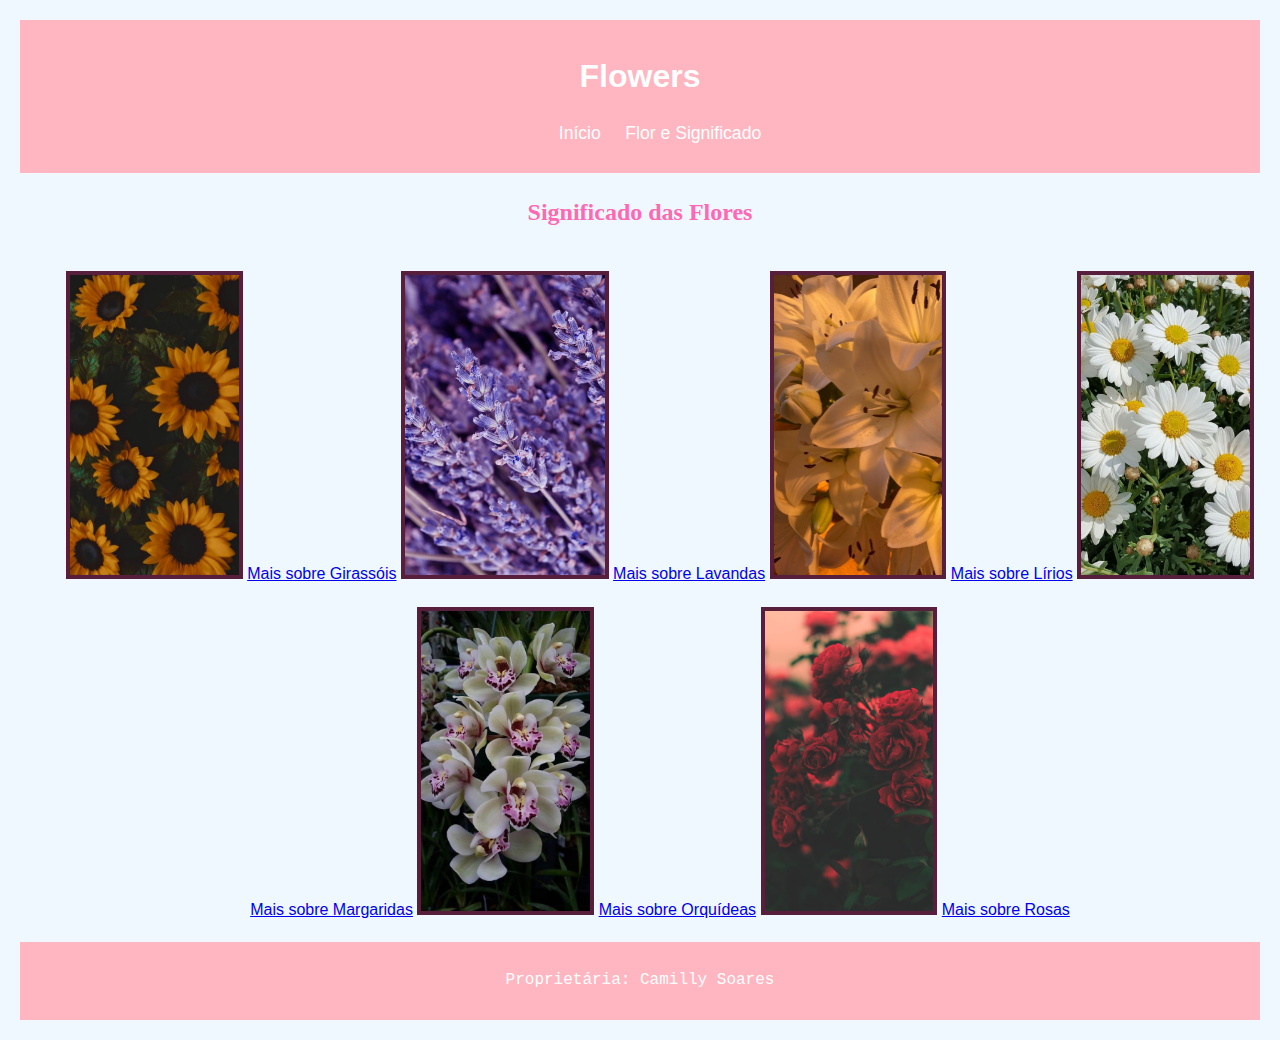
==== florsignificado.html @ 344305ba "Primeiro teste realizado" ====
<!DOCTYPE html>
<html lang="pt-BR">
<head>
    <meta charset="UTF-8">
    <meta name="viewport" content="width=device-width, initial-scale=1.0">
    <title>Flowers</title>
    <link rel="stylesheet" href="css/estilo.css">
</head>
<body>
    <header>
        <h1>Flowers</h1>
        <nav>
            <ul>
                <li><a href="index.html">Início</a></li>
                <li><a href="florsignificado.html">Flor e Significado</a></li>
            </ul>
        </nav>
    </header>

    <main>
        <h2>Significado das Flores</h2>

        <ul>
            <img src="imgs/girassois.jpeg" alt="Imagem de uma Flor" class="imagem-pequena"> <a href="https://brasilescola.uol.com.br/biologia/girassol.htm#:~:text=Na%20sabedoria%20popular%2C%20os%20tons,tamb%C3%A9m%20%C3%A9%20s%C3%ADmbolo%20de%20coragem.>Mais sobre Girassóis">Mais sobre Girassóis</a>
            <img src="imgs/lavandas.jpeg" alt="Imagem de uma Flor" class="imagem-pequena"> <a href="https://superuniversodasplantas.com.br/significados-da-flor-de-lavanda/">Mais sobre Lavandas</a>
            <img src="imgs/lirios.jpeg" alt="Imagem de uma Flor" class="imagem-pequena"> <a href="https://www.interflora.pt/blog/lirio/">Mais sobre Lírios</a>
            <img src="imgs/margaridas.jpeg" alt="Imagem de uma Flor" class="imagem-pequena"> <a href="https://www.madeiramadeira.com.br/central-de-dicas/artigos/margarida">Mais sobre Margaridas</a>
            <img src="imgs/orquideas.jpeg" alt="Imagem de uma Flor" class="imagem-pequena"> <a href="https://www.interflora.pt/blog/significado-historia-orquidea/">Mais sobre Orquídeas</a>
            <img src="imgs/rosas.jpeg" alt="Imagem de uma Flor" class="imagem-pequena"> <a href="https://hortodocampogrande.pt/flores/saiba-o-significado-das-cores-das-rosas-na-hora-de-oferecer-flores/">Mais sobre Rosas</a>
        </ul>
    </main>

    <footer>
        <p>Proprietária: Camilly Soares</p>
    </footer>
</body>
</html>
---- css/estilo.css ----
body {
    font-family: 'Arial', sans-serif;
    line-height: 1.6;
    background-color: #f0f8ff;
    color: #333;
    text-align: center;
    margin: 20px;
}

header {
    background-color: #ffb6c1;
    color: #fff;
    padding: 10px 0;
}

header h1 {
    margin-bottom: 10px;
}

nav ul {
    list-style: none;
}

nav ul li {
    display: inline;
    margin: 0 10px;
}

nav ul li a {
    color: #fff;
    text-decoration: none;
    font-size: 1.1em;
}

nav ul li a:hover {
    color: #ff69b4;
}

main {
    margin-top: 20px;
}

h2 {
    color: #ff69b4;
}

footer {
    margin-top: 20px;
    background-color: #ffb6c1;
    color: #fff;
    padding: 10px 0;
}

#flor-info {
    font-size: 1.2em;
    margin: 20px 0;
}

.imagem-pequena {
    max-width: 500px;
    height: 300px;
    margin-top: 20px;
    border: 4px solid #571f3b;
}

.imagem-pequena:hover {
    border-color: #ff1493;
}

body {
    font-family: 'Verdana', sans-serif;
}

h2 {
    font-family: 'Georgia', serif;
}

footer {
    font-family: 'Courier New', Courier, monospace;
}
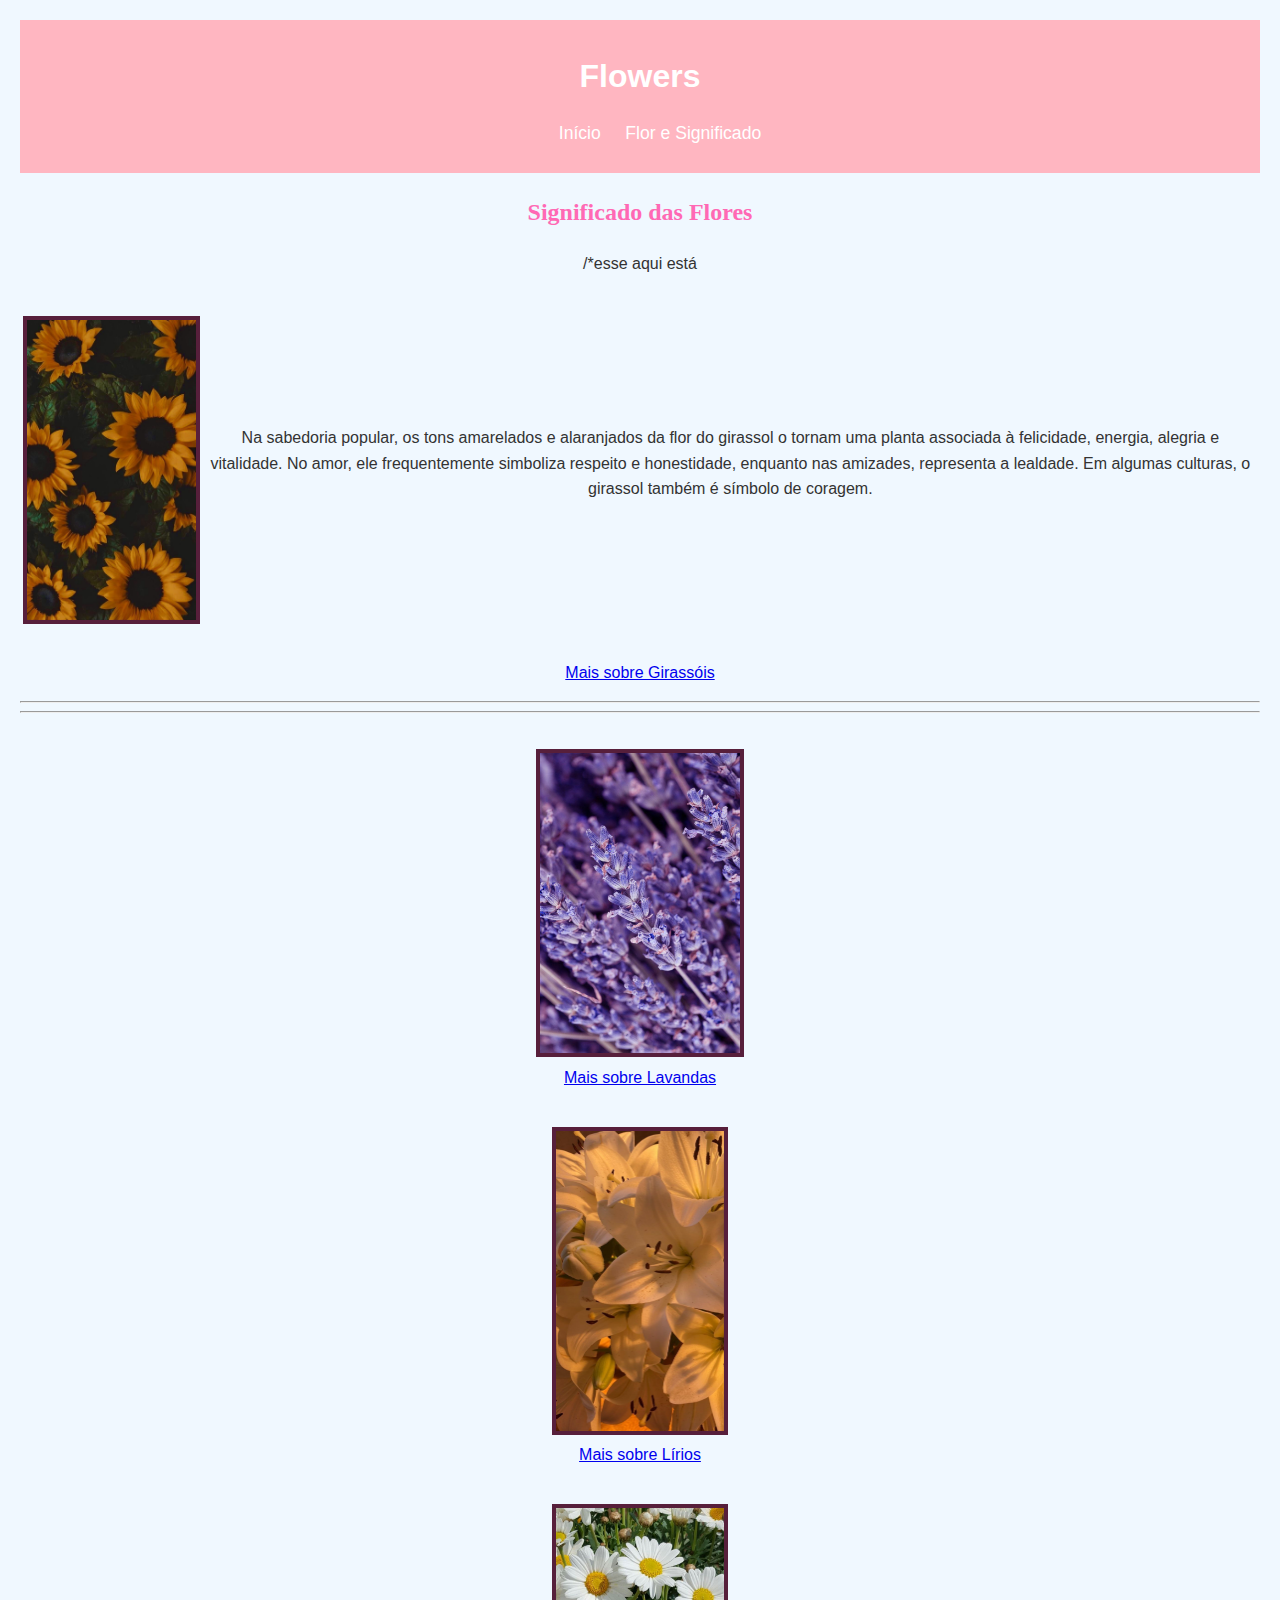
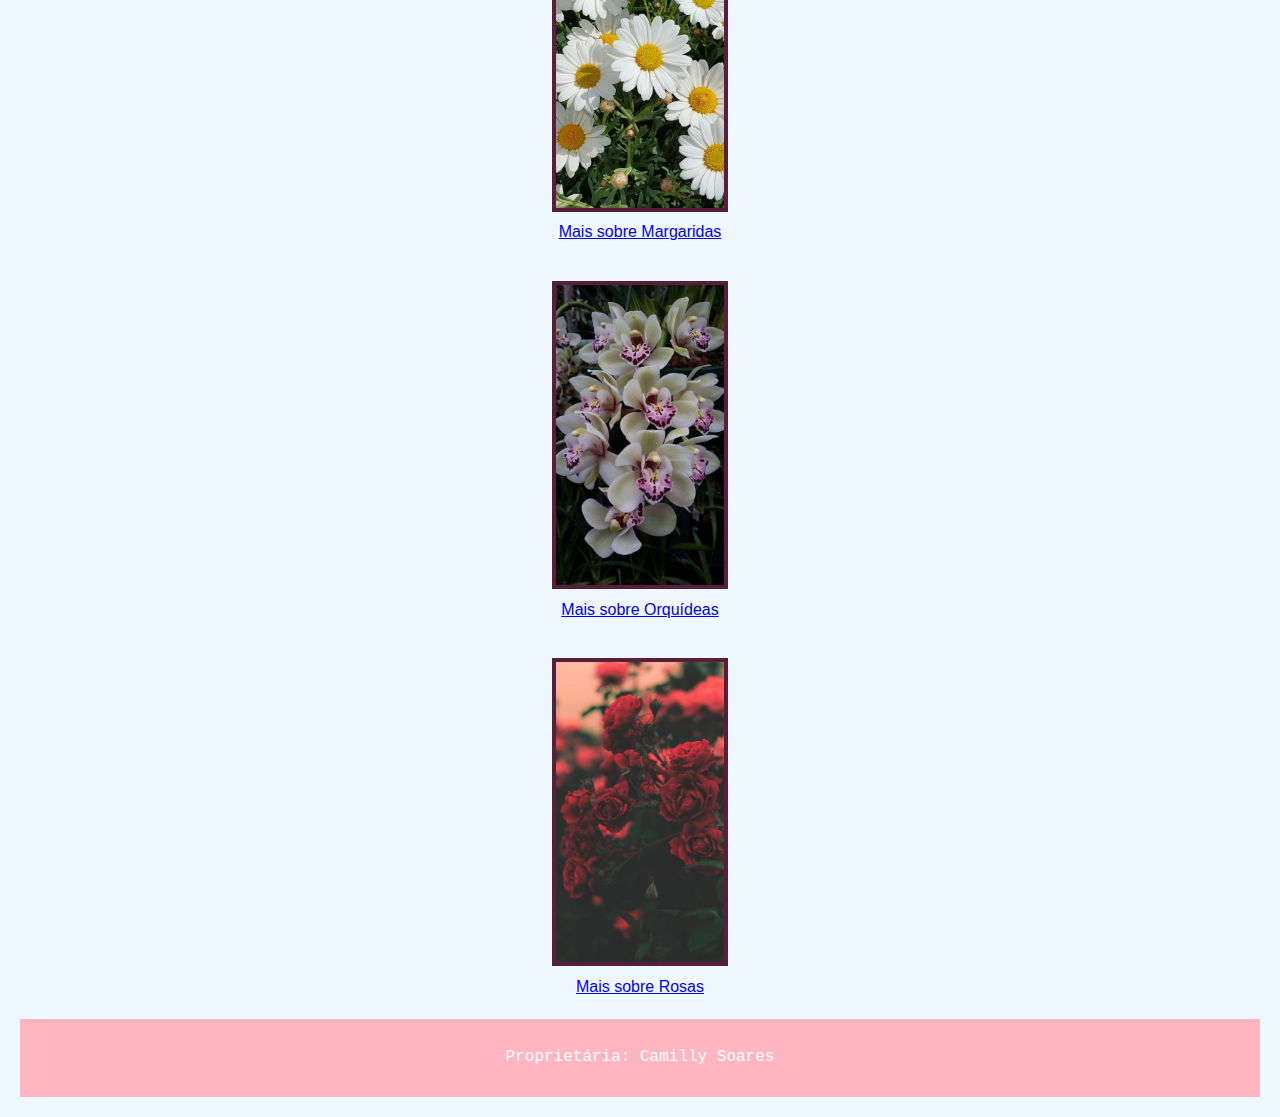
==== commit 4b64b1bc: "Adicionando Formatações" ====
--- a/florsignificado.html
+++ b/florsignificado.html
@@ -19,15 +19,48 @@
 
     <main>
         <h2>Significado das Flores</h2>
+        <p>
+            /*esse aqui está <pronto></pronto>
+            <table>
+                <tr>
+                  <td><img src="imgs/girassois.jpeg" alt="Imagem de uma Flor" class="imagem-pequena"></td>
+                  <td> 
+                    Na sabedoria popular, os tons amarelados e alaranjados da flor do girassol o tornam uma planta associada à felicidade, energia, alegria e vitalidade. No amor, ele frequentemente simboliza respeito e honestidade, enquanto nas amizades, representa a lealdade. Em algumas culturas, o girassol também é símbolo de coragem.
+                  </td> 
+                </tr>   
+            </table>
+            <br>
+            <a href="https://brasilescola.uol.com.br/biologia/girassol.htm#:~:text=Na%20sabedoria%20popular%2C%20os%20tons,tamb%C3%A9m%20%C3%A9%20s%C3%ADmbolo%20de%20coragem.>Mais sobre Girassóis">Mais sobre Girassóis</a> 
+        </p>
+        <hr>
+        <hr>
+        <p>
+            <img src="imgs/lavandas.jpeg" alt="Imagem de uma Flor" class="imagem-pequena"> 
+            <br>
+            <a href="https://superuniversodasplantas.com.br/significados-da-flor-de-lavanda/">Mais sobre Lavandas</a>
+        </p>
+        <p>
+            <img src="imgs/lirios.jpeg" alt="Imagem de uma Flor" class="imagem-pequena"> 
+            <br>
+            <a href="https://www.interflora.pt/blog/lirio/">Mais sobre Lírios</a>
 
-        <ul>
-            <img src="imgs/girassois.jpeg" alt="Imagem de uma Flor" class="imagem-pequena"> <a href="https://brasilescola.uol.com.br/biologia/girassol.htm#:~:text=Na%20sabedoria%20popular%2C%20os%20tons,tamb%C3%A9m%20%C3%A9%20s%C3%ADmbolo%20de%20coragem.>Mais sobre Girassóis">Mais sobre Girassóis</a>
-            <img src="imgs/lavandas.jpeg" alt="Imagem de uma Flor" class="imagem-pequena"> <a href="https://superuniversodasplantas.com.br/significados-da-flor-de-lavanda/">Mais sobre Lavandas</a>
-            <img src="imgs/lirios.jpeg" alt="Imagem de uma Flor" class="imagem-pequena"> <a href="https://www.interflora.pt/blog/lirio/">Mais sobre Lírios</a>
-            <img src="imgs/margaridas.jpeg" alt="Imagem de uma Flor" class="imagem-pequena"> <a href="https://www.madeiramadeira.com.br/central-de-dicas/artigos/margarida">Mais sobre Margaridas</a>
-            <img src="imgs/orquideas.jpeg" alt="Imagem de uma Flor" class="imagem-pequena"> <a href="https://www.interflora.pt/blog/significado-historia-orquidea/">Mais sobre Orquídeas</a>
-            <img src="imgs/rosas.jpeg" alt="Imagem de uma Flor" class="imagem-pequena"> <a href="https://hortodocampogrande.pt/flores/saiba-o-significado-das-cores-das-rosas-na-hora-de-oferecer-flores/">Mais sobre Rosas</a>
-        </ul>
+        </p>
+        <p>
+            <img src="imgs/margaridas.jpeg" alt="Imagem de uma Flor" class="imagem-pequena"> 
+            <br>
+            <a href="https://www.madeiramadeira.com.br/central-de-dicas/artigos/margarida">Mais sobre Margaridas</a>
+        </p>
+        <p>
+            <img src="imgs/orquideas.jpeg" alt="Imagem de uma Flor" class="imagem-pequena"> 
+            <br>
+            <a href="https://www.interflora.pt/blog/significado-historia-orquidea/">Mais sobre Orquídeas</a>
+        </p>
+        <p>
+            <img src="imgs/rosas.jpeg" alt="Imagem de uma Flor" class="imagem-pequena">
+            <br>
+            <a href="https://hortodocampogrande.pt/flores/saiba-o-significado-das-cores-das-rosas-na-hora-de-oferecer-flores/">Mais sobre Rosas</a> 
+        </p>
+        
     </main>
 
     <footer>
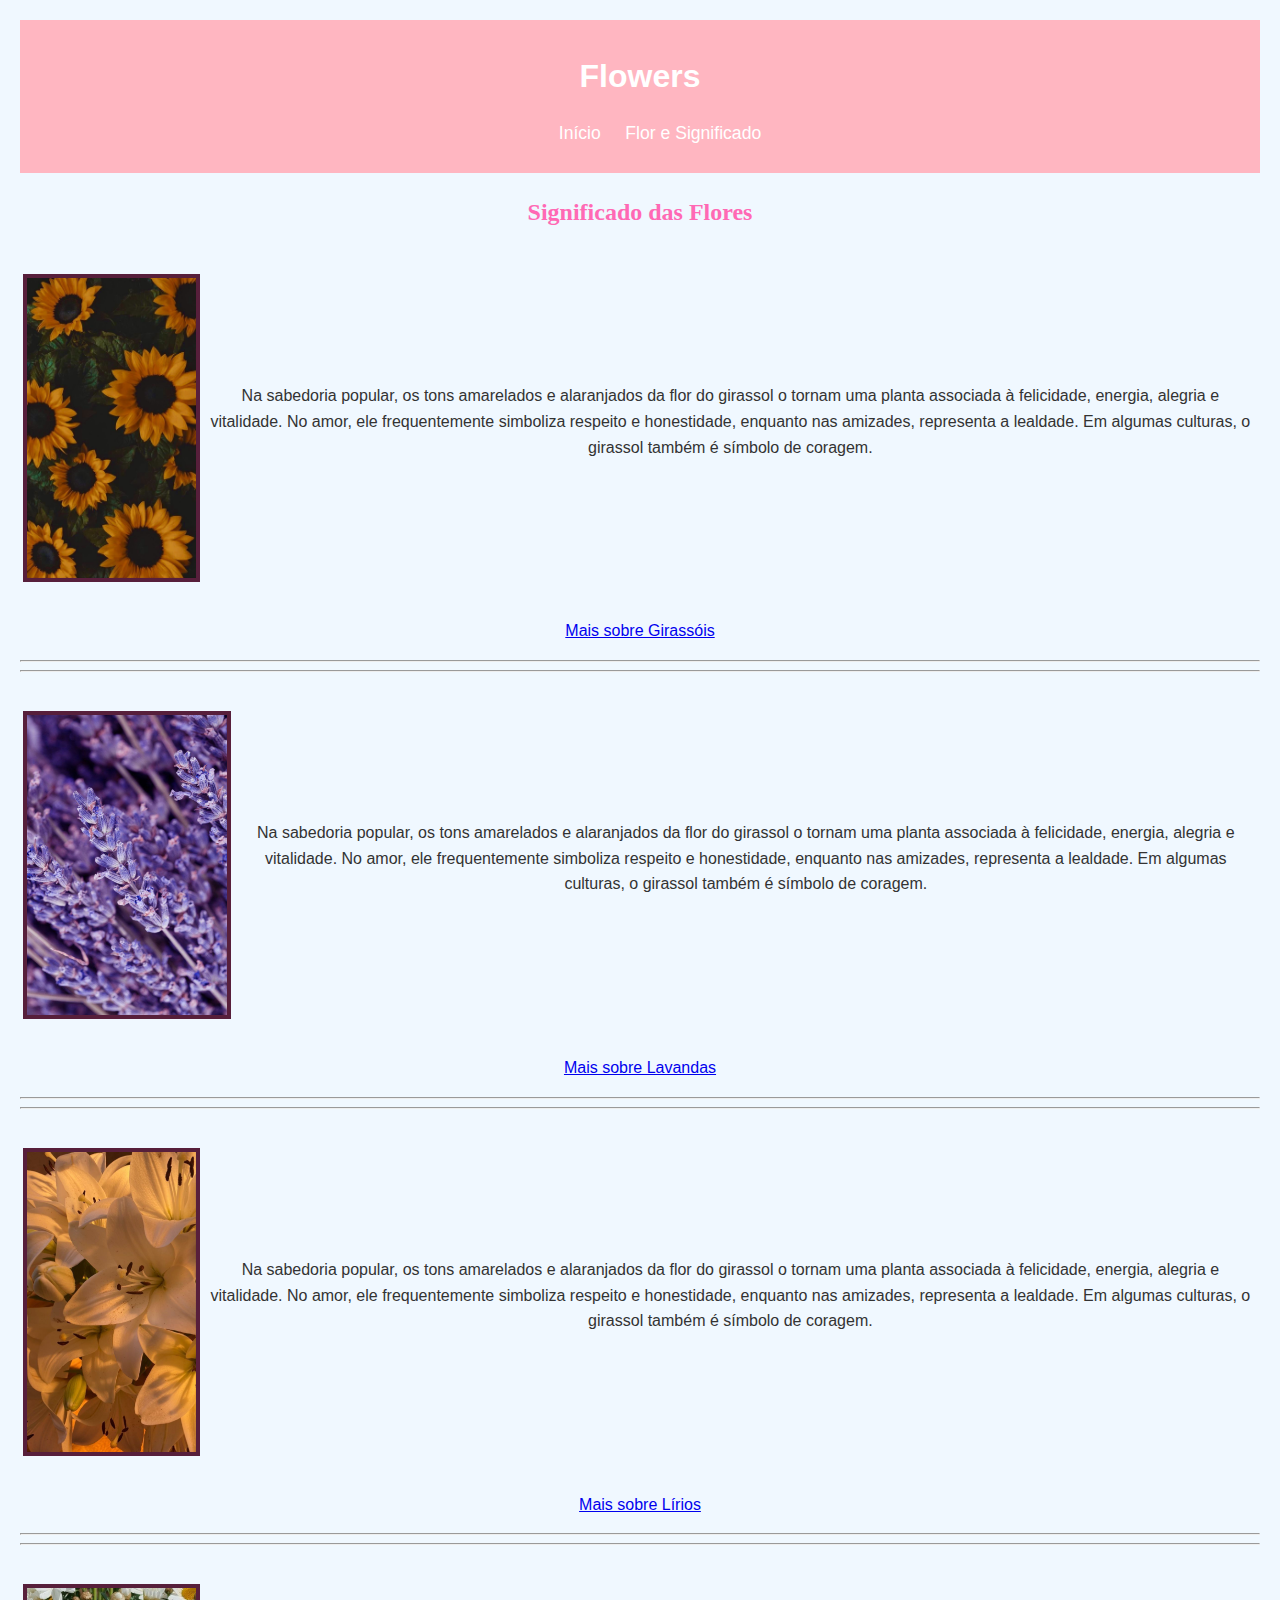
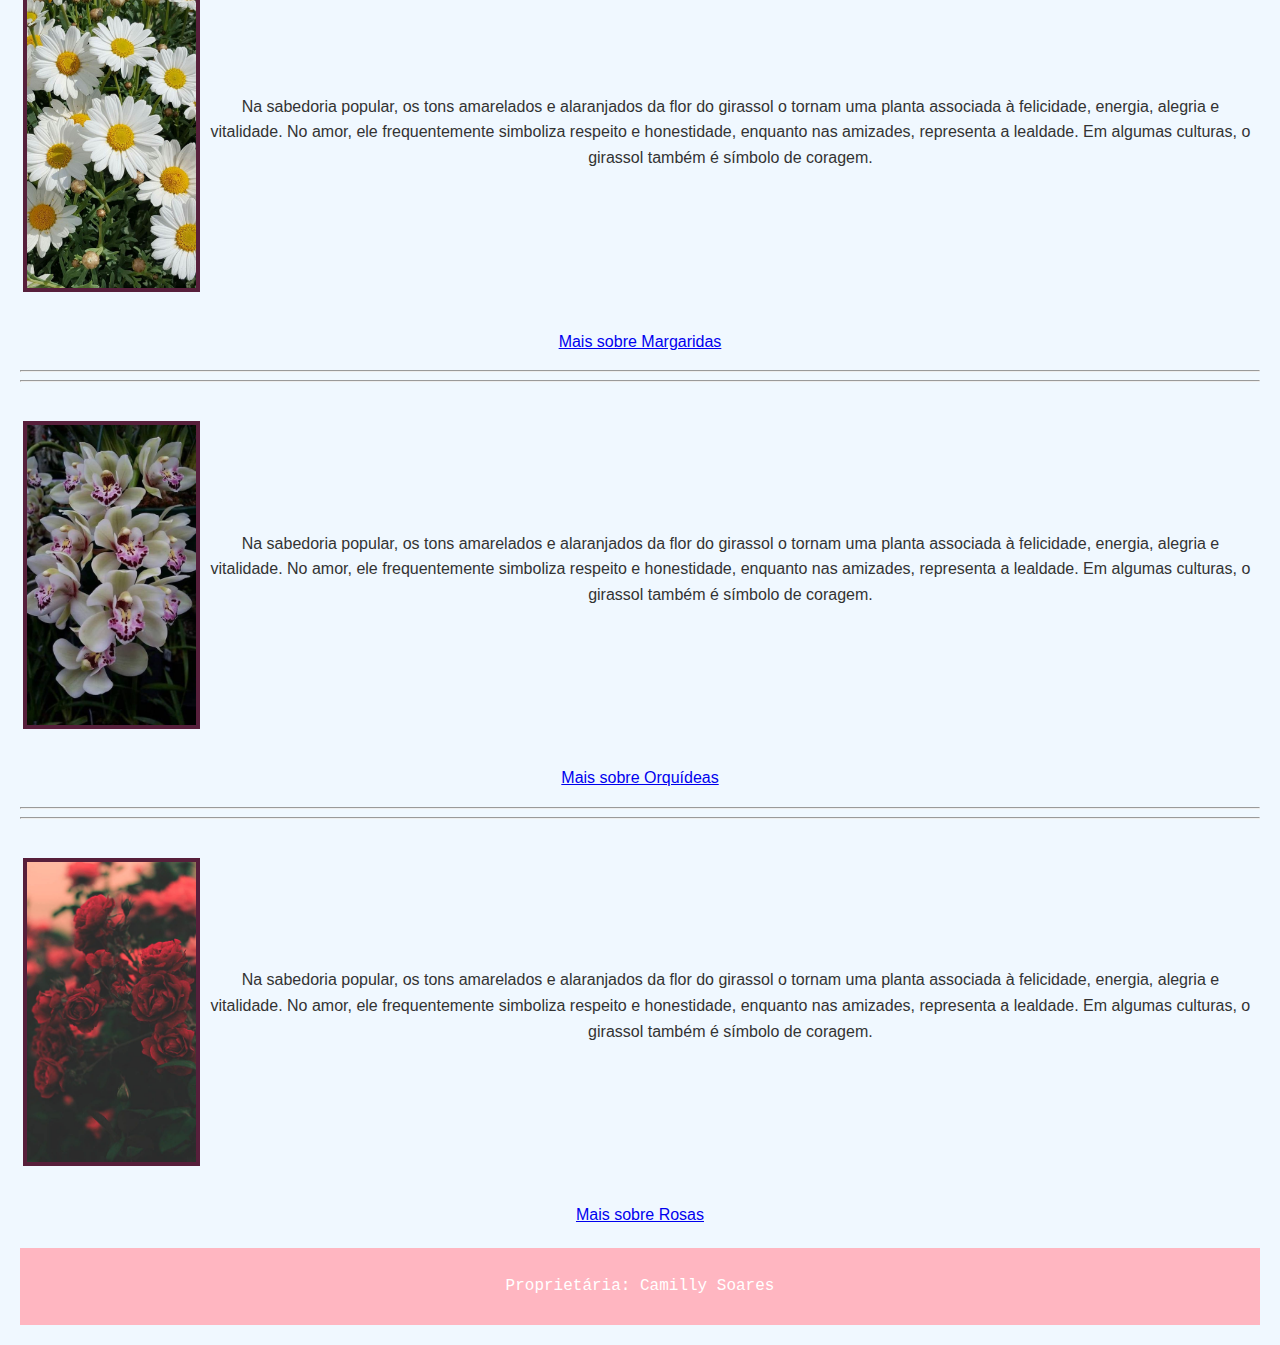
==== commit b16a5ddf: "Adicionando Formatações" ====
--- a/florsignificado.html
+++ b/florsignificado.html
@@ -20,7 +20,6 @@
     <main>
         <h2>Significado das Flores</h2>
         <p>
-            /*esse aqui está <pronto></pronto>
             <table>
                 <tr>
                   <td><img src="imgs/girassois.jpeg" alt="Imagem de uma Flor" class="imagem-pequena"></td>
@@ -35,32 +34,74 @@
         <hr>
         <hr>
         <p>
-            <img src="imgs/lavandas.jpeg" alt="Imagem de uma Flor" class="imagem-pequena"> 
+            <table>
+                <tr>
+                  <td><img src="imgs/lavandas.jpeg" alt="Imagem de uma Flor" class="imagem-pequena"> 
+                  </td>
+                  <td> 
+                    Na sabedoria popular, os tons amarelados e alaranjados da flor do girassol o tornam uma planta associada à felicidade, energia, alegria e vitalidade. No amor, ele frequentemente simboliza respeito e honestidade, enquanto nas amizades, representa a lealdade. Em algumas culturas, o girassol também é símbolo de coragem.
+                  </td> 
+                </tr>   
+            </table>
             <br>
             <a href="https://superuniversodasplantas.com.br/significados-da-flor-de-lavanda/">Mais sobre Lavandas</a>
         </p>
+        <hr>
+        <hr>
         <p>
-            <img src="imgs/lirios.jpeg" alt="Imagem de uma Flor" class="imagem-pequena"> 
+            <table>
+                <tr>
+                  <td><img src="imgs/lirios.jpeg" alt="Imagem de uma Flor" class="imagem-pequena"></td>
+                  <td> 
+                    Na sabedoria popular, os tons amarelados e alaranjados da flor do girassol o tornam uma planta associada à felicidade, energia, alegria e vitalidade. No amor, ele frequentemente simboliza respeito e honestidade, enquanto nas amizades, representa a lealdade. Em algumas culturas, o girassol também é símbolo de coragem.
+                  </td> 
+                </tr>   
+            </table>
             <br>
             <a href="https://www.interflora.pt/blog/lirio/">Mais sobre Lírios</a>
-
         </p>
+        <hr>
+        <hr>
         <p>
-            <img src="imgs/margaridas.jpeg" alt="Imagem de uma Flor" class="imagem-pequena"> 
+            <table>
+                <tr>
+                  <td><img src="imgs/margaridas.jpeg" alt="Imagem de uma Flor" class="imagem-pequena"></td>
+                  <td> 
+                    Na sabedoria popular, os tons amarelados e alaranjados da flor do girassol o tornam uma planta associada à felicidade, energia, alegria e vitalidade. No amor, ele frequentemente simboliza respeito e honestidade, enquanto nas amizades, representa a lealdade. Em algumas culturas, o girassol também é símbolo de coragem.
+                  </td> 
+                </tr>   
+            </table>
             <br>
             <a href="https://www.madeiramadeira.com.br/central-de-dicas/artigos/margarida">Mais sobre Margaridas</a>
         </p>
+        <hr>
+        <hr>
         <p>
-            <img src="imgs/orquideas.jpeg" alt="Imagem de uma Flor" class="imagem-pequena"> 
+            <table>
+                <tr>
+                  <td><img src="imgs/orquideas.jpeg" alt="Imagem de uma Flor" class="imagem-pequena"> </td>
+                  <td> 
+                    Na sabedoria popular, os tons amarelados e alaranjados da flor do girassol o tornam uma planta associada à felicidade, energia, alegria e vitalidade. No amor, ele frequentemente simboliza respeito e honestidade, enquanto nas amizades, representa a lealdade. Em algumas culturas, o girassol também é símbolo de coragem.
+                  </td> 
+                </tr>   
+            </table>
             <br>
             <a href="https://www.interflora.pt/blog/significado-historia-orquidea/">Mais sobre Orquídeas</a>
         </p>
+        <hr>
+        <hr>
         <p>
-            <img src="imgs/rosas.jpeg" alt="Imagem de uma Flor" class="imagem-pequena">
+            <table>
+                <tr>
+                  <td><img src="imgs/rosas.jpeg" alt="Imagem de uma Flor" class="imagem-pequena"></td>
+                  <td> 
+                    Na sabedoria popular, os tons amarelados e alaranjados da flor do girassol o tornam uma planta associada à felicidade, energia, alegria e vitalidade. No amor, ele frequentemente simboliza respeito e honestidade, enquanto nas amizades, representa a lealdade. Em algumas culturas, o girassol também é símbolo de coragem.
+                  </td> 
+                </tr>   
+            </table>
             <br>
             <a href="https://hortodocampogrande.pt/flores/saiba-o-significado-das-cores-das-rosas-na-hora-de-oferecer-flores/">Mais sobre Rosas</a> 
         </p>
-        
     </main>
 
     <footer>
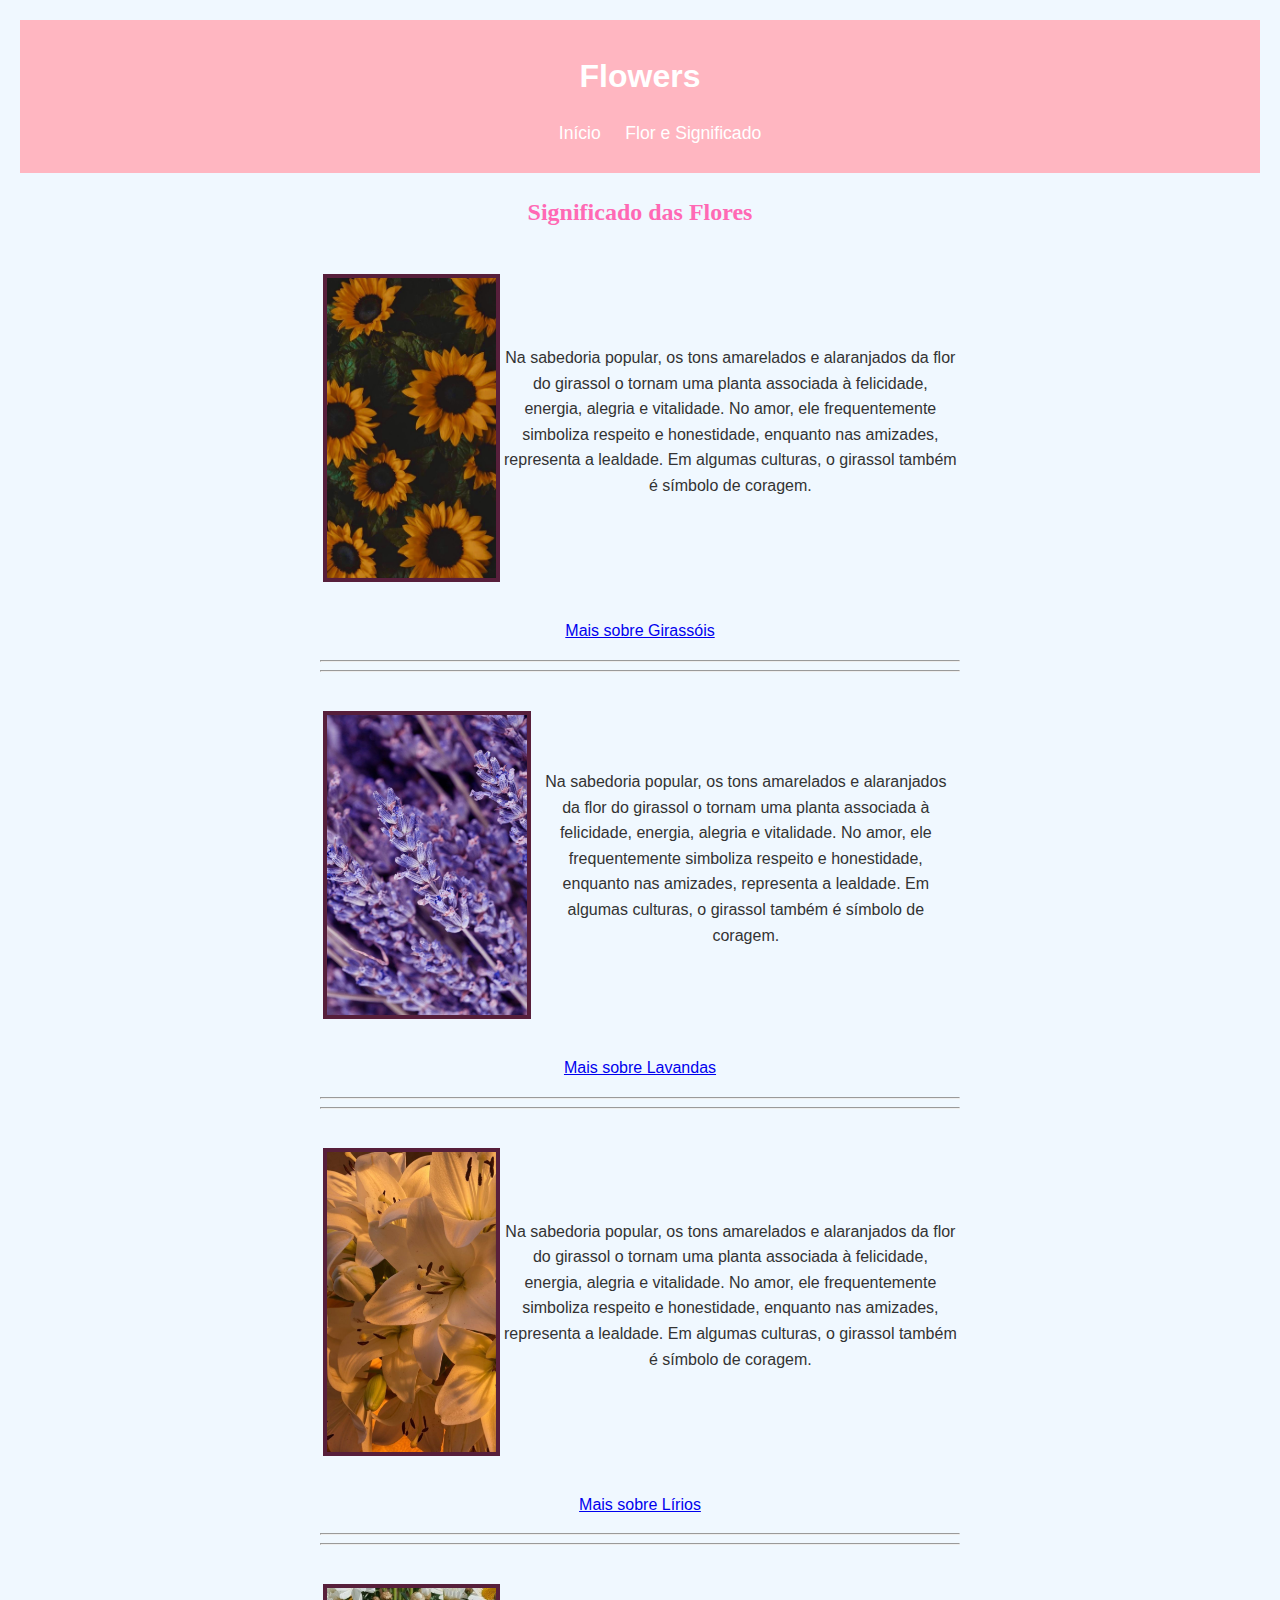
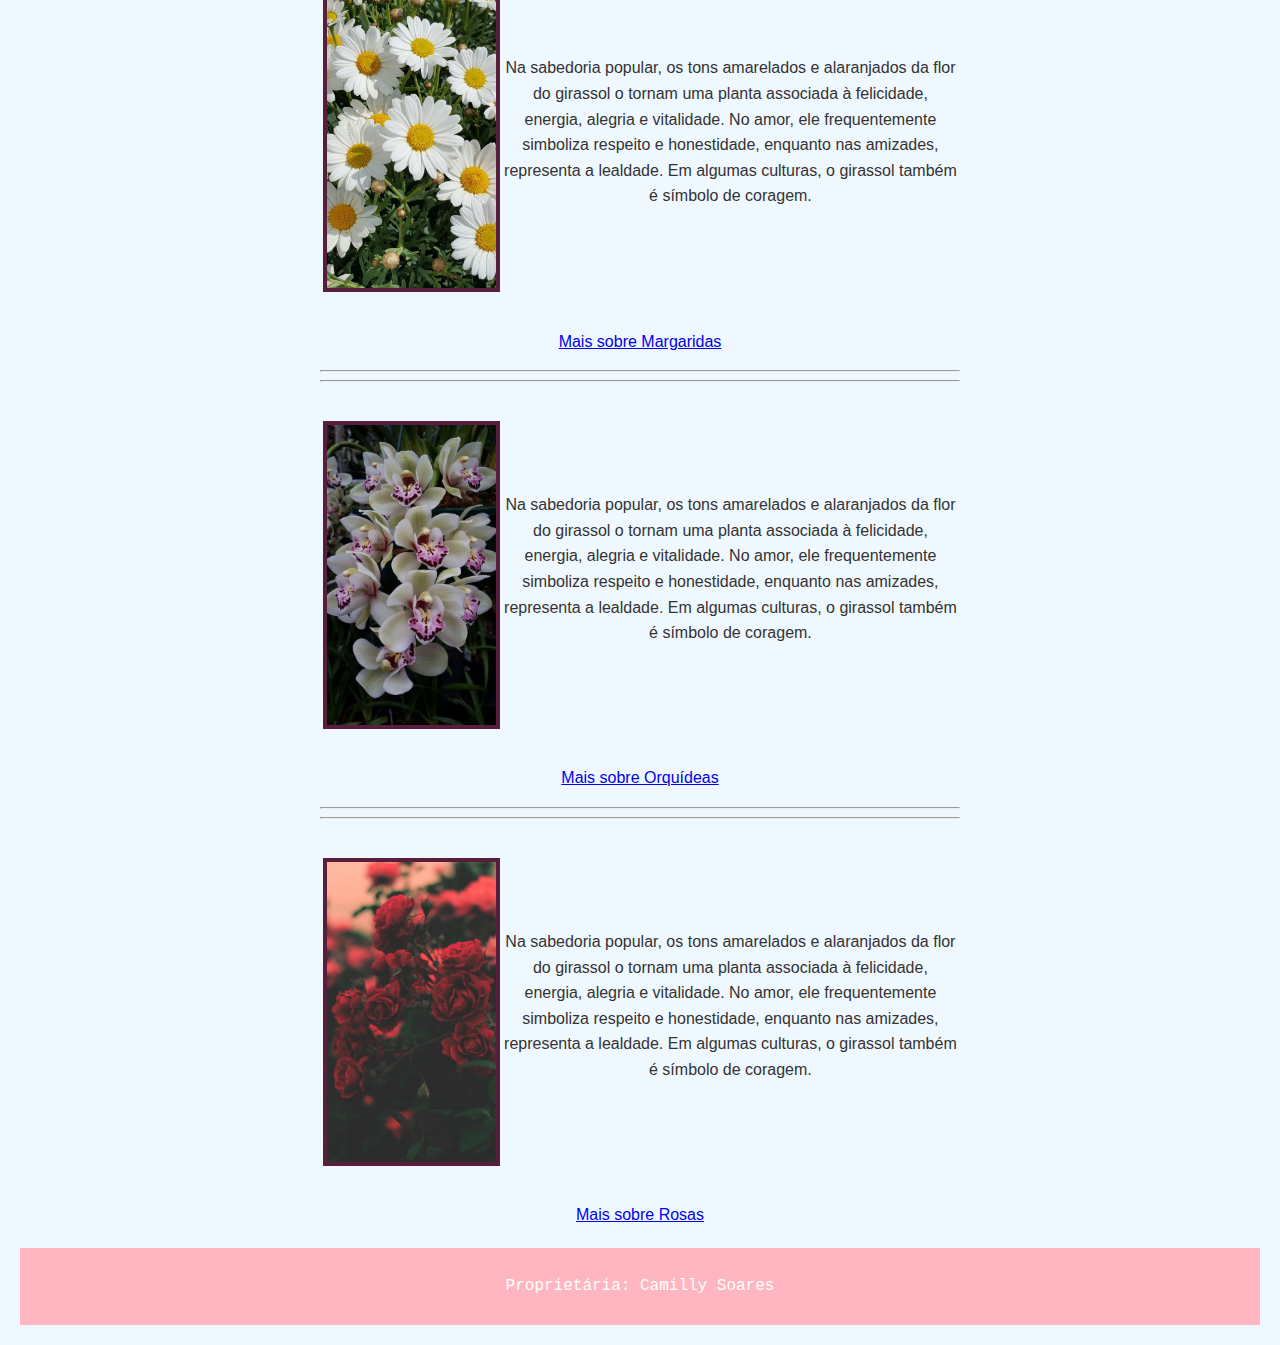
==== commit e9e572cc: "Adicionando Formatações" ====
--- a/florsignificado.html
+++ b/florsignificado.html
@@ -19,89 +19,93 @@
 
     <main>
         <h2>Significado das Flores</h2>
-        <p>
-            <table>
-                <tr>
-                  <td><img src="imgs/girassois.jpeg" alt="Imagem de uma Flor" class="imagem-pequena"></td>
-                  <td> 
-                    Na sabedoria popular, os tons amarelados e alaranjados da flor do girassol o tornam uma planta associada à felicidade, energia, alegria e vitalidade. No amor, ele frequentemente simboliza respeito e honestidade, enquanto nas amizades, representa a lealdade. Em algumas culturas, o girassol também é símbolo de coragem.
-                  </td> 
-                </tr>   
-            </table>
-            <br>
-            <a href="https://brasilescola.uol.com.br/biologia/girassol.htm#:~:text=Na%20sabedoria%20popular%2C%20os%20tons,tamb%C3%A9m%20%C3%A9%20s%C3%ADmbolo%20de%20coragem.>Mais sobre Girassóis">Mais sobre Girassóis</a> 
-        </p>
-        <hr>
-        <hr>
-        <p>
-            <table>
-                <tr>
-                  <td><img src="imgs/lavandas.jpeg" alt="Imagem de uma Flor" class="imagem-pequena"> 
-                  </td>
-                  <td> 
-                    Na sabedoria popular, os tons amarelados e alaranjados da flor do girassol o tornam uma planta associada à felicidade, energia, alegria e vitalidade. No amor, ele frequentemente simboliza respeito e honestidade, enquanto nas amizades, representa a lealdade. Em algumas culturas, o girassol também é símbolo de coragem.
-                  </td> 
-                </tr>   
-            </table>
-            <br>
-            <a href="https://superuniversodasplantas.com.br/significados-da-flor-de-lavanda/">Mais sobre Lavandas</a>
-        </p>
-        <hr>
-        <hr>
-        <p>
-            <table>
-                <tr>
-                  <td><img src="imgs/lirios.jpeg" alt="Imagem de uma Flor" class="imagem-pequena"></td>
-                  <td> 
-                    Na sabedoria popular, os tons amarelados e alaranjados da flor do girassol o tornam uma planta associada à felicidade, energia, alegria e vitalidade. No amor, ele frequentemente simboliza respeito e honestidade, enquanto nas amizades, representa a lealdade. Em algumas culturas, o girassol também é símbolo de coragem.
-                  </td> 
-                </tr>   
-            </table>
-            <br>
-            <a href="https://www.interflora.pt/blog/lirio/">Mais sobre Lírios</a>
-        </p>
-        <hr>
-        <hr>
-        <p>
-            <table>
-                <tr>
-                  <td><img src="imgs/margaridas.jpeg" alt="Imagem de uma Flor" class="imagem-pequena"></td>
-                  <td> 
-                    Na sabedoria popular, os tons amarelados e alaranjados da flor do girassol o tornam uma planta associada à felicidade, energia, alegria e vitalidade. No amor, ele frequentemente simboliza respeito e honestidade, enquanto nas amizades, representa a lealdade. Em algumas culturas, o girassol também é símbolo de coragem.
-                  </td> 
-                </tr>   
-            </table>
-            <br>
-            <a href="https://www.madeiramadeira.com.br/central-de-dicas/artigos/margarida">Mais sobre Margaridas</a>
-        </p>
-        <hr>
-        <hr>
-        <p>
-            <table>
-                <tr>
-                  <td><img src="imgs/orquideas.jpeg" alt="Imagem de uma Flor" class="imagem-pequena"> </td>
-                  <td> 
-                    Na sabedoria popular, os tons amarelados e alaranjados da flor do girassol o tornam uma planta associada à felicidade, energia, alegria e vitalidade. No amor, ele frequentemente simboliza respeito e honestidade, enquanto nas amizades, representa a lealdade. Em algumas culturas, o girassol também é símbolo de coragem.
-                  </td> 
-                </tr>   
-            </table>
-            <br>
-            <a href="https://www.interflora.pt/blog/significado-historia-orquidea/">Mais sobre Orquídeas</a>
-        </p>
-        <hr>
-        <hr>
-        <p>
-            <table>
-                <tr>
-                  <td><img src="imgs/rosas.jpeg" alt="Imagem de uma Flor" class="imagem-pequena"></td>
-                  <td> 
-                    Na sabedoria popular, os tons amarelados e alaranjados da flor do girassol o tornam uma planta associada à felicidade, energia, alegria e vitalidade. No amor, ele frequentemente simboliza respeito e honestidade, enquanto nas amizades, representa a lealdade. Em algumas culturas, o girassol também é símbolo de coragem.
-                  </td> 
-                </tr>   
-            </table>
-            <br>
-            <a href="https://hortodocampogrande.pt/flores/saiba-o-significado-das-cores-das-rosas-na-hora-de-oferecer-flores/">Mais sobre Rosas</a> 
-        </p>
+
+        <div id="significados">
+            <p>
+                <table>
+                    <tr>
+                      <td><img src="imgs/girassois.jpeg" alt="Imagem de uma Flor" class="imagem-pequena"></td>
+                      <td> 
+                        Na sabedoria popular, os tons amarelados e alaranjados da flor do girassol o tornam uma planta associada à felicidade, energia, alegria e vitalidade. No amor, ele frequentemente simboliza respeito e honestidade, enquanto nas amizades, representa a lealdade. Em algumas culturas, o girassol também é símbolo de coragem.
+                      </td> 
+                    </tr>   
+                </table>
+                <br>
+                <a href="https://brasilescola.uol.com.br/biologia/girassol.htm#:~:text=Na%20sabedoria%20popular%2C%20os%20tons,tamb%C3%A9m%20%C3%A9%20s%C3%ADmbolo%20de%20coragem.>Mais sobre Girassóis">Mais sobre Girassóis</a> 
+            </p>
+            <hr>
+            <hr>
+            <p>
+                <table>
+                    <tr>
+                      <td><img src="imgs/lavandas.jpeg" alt="Imagem de uma Flor" class="imagem-pequena"> 
+                      </td>
+                      <td> 
+                        Na sabedoria popular, os tons amarelados e alaranjados da flor do girassol o tornam uma planta associada à felicidade, energia, alegria e vitalidade. No amor, ele frequentemente simboliza respeito e honestidade, enquanto nas amizades, representa a lealdade. Em algumas culturas, o girassol também é símbolo de coragem.
+                      </td> 
+                    </tr>   
+                </table>
+                <br>
+                <a href="https://superuniversodasplantas.com.br/significados-da-flor-de-lavanda/">Mais sobre Lavandas</a>
+            </p>
+            <hr>
+            <hr>
+            <p>
+                <table>
+                    <tr>
+                      <td><img src="imgs/lirios.jpeg" alt="Imagem de uma Flor" class="imagem-pequena"></td>
+                      <td> 
+                        Na sabedoria popular, os tons amarelados e alaranjados da flor do girassol o tornam uma planta associada à felicidade, energia, alegria e vitalidade. No amor, ele frequentemente simboliza respeito e honestidade, enquanto nas amizades, representa a lealdade. Em algumas culturas, o girassol também é símbolo de coragem.
+                      </td> 
+                    </tr>   
+                </table>
+                <br>
+                <a href="https://www.interflora.pt/blog/lirio/">Mais sobre Lírios</a>
+            </p>
+            <hr>
+            <hr>
+            <p>
+                <table>
+                    <tr>
+                      <td><img src="imgs/margaridas.jpeg" alt="Imagem de uma Flor" class="imagem-pequena"></td>
+                      <td> 
+                        Na sabedoria popular, os tons amarelados e alaranjados da flor do girassol o tornam uma planta associada à felicidade, energia, alegria e vitalidade. No amor, ele frequentemente simboliza respeito e honestidade, enquanto nas amizades, representa a lealdade. Em algumas culturas, o girassol também é símbolo de coragem.
+                      </td> 
+                    </tr>   
+                </table>
+                <br>
+                <a href="https://www.madeiramadeira.com.br/central-de-dicas/artigos/margarida">Mais sobre Margaridas</a>
+            </p>
+            <hr>
+            <hr>
+            <p>
+                <table>
+                    <tr>
+                      <td><img src="imgs/orquideas.jpeg" alt="Imagem de uma Flor" class="imagem-pequena"> </td>
+                      <td> 
+                        Na sabedoria popular, os tons amarelados e alaranjados da flor do girassol o tornam uma planta associada à felicidade, energia, alegria e vitalidade. No amor, ele frequentemente simboliza respeito e honestidade, enquanto nas amizades, representa a lealdade. Em algumas culturas, o girassol também é símbolo de coragem.
+                      </td> 
+                    </tr>   
+                </table>
+                <br>
+                <a href="https://www.interflora.pt/blog/significado-historia-orquidea/">Mais sobre Orquídeas</a>
+            </p>
+            <hr>
+            <hr>
+            <p>
+                <table>
+                    <tr>
+                      <td><img src="imgs/rosas.jpeg" alt="Imagem de uma Flor" class="imagem-pequena"></td>
+                      <td> 
+                        Na sabedoria popular, os tons amarelados e alaranjados da flor do girassol o tornam uma planta associada à felicidade, energia, alegria e vitalidade. No amor, ele frequentemente simboliza respeito e honestidade, enquanto nas amizades, representa a lealdade. Em algumas culturas, o girassol também é símbolo de coragem.
+                      </td> 
+                    </tr>   
+                </table>
+                <br>
+                <a href="https://hortodocampogrande.pt/flores/saiba-o-significado-das-cores-das-rosas-na-hora-de-oferecer-flores/">Mais sobre Rosas</a> 
+            </p>
+        </div>
+        
     </main>
 
     <footer>
--- a/css/estilo.css
+++ b/css/estilo.css
@@ -56,6 +56,11 @@
     margin: 20px 0;
 }
 
+#significados{
+    margin-left: 300px;
+    margin-right: 300px;
+}
+
 .imagem-pequena {
     max-width: 500px;
     height: 300px;
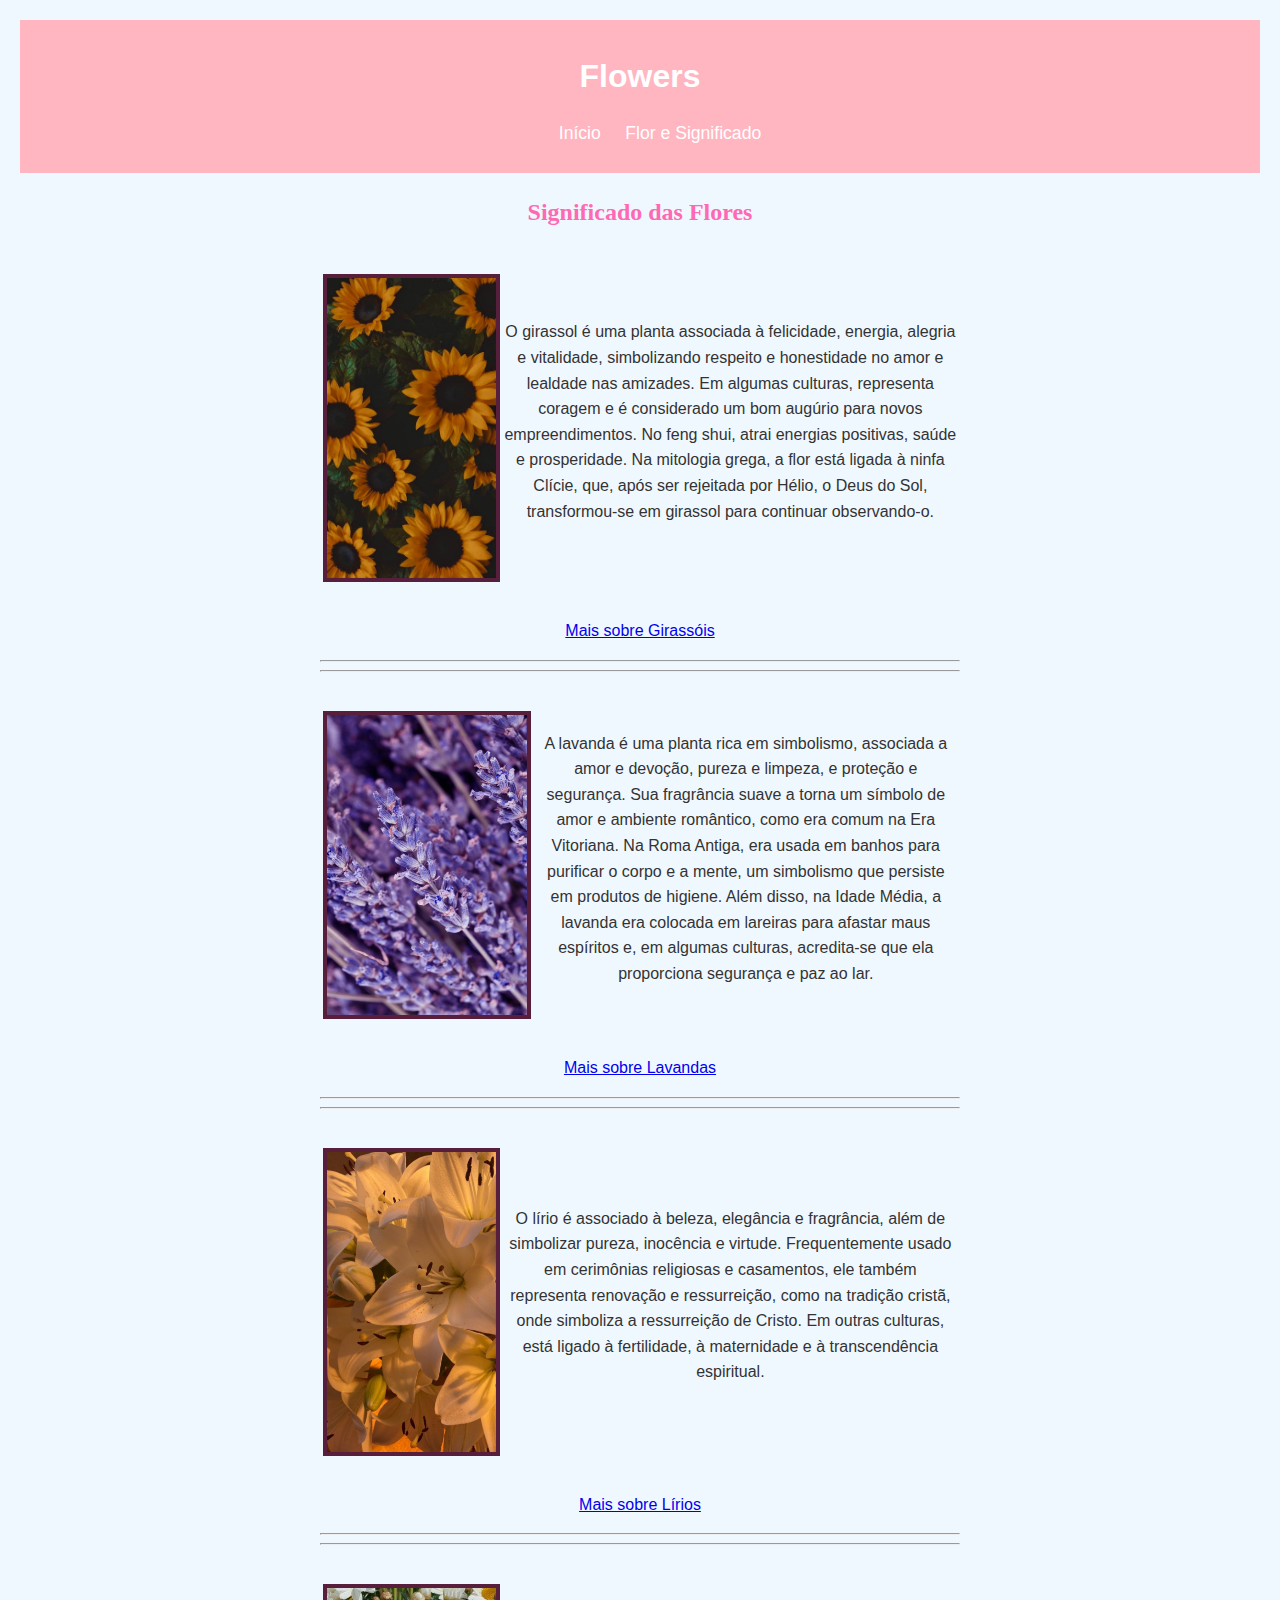
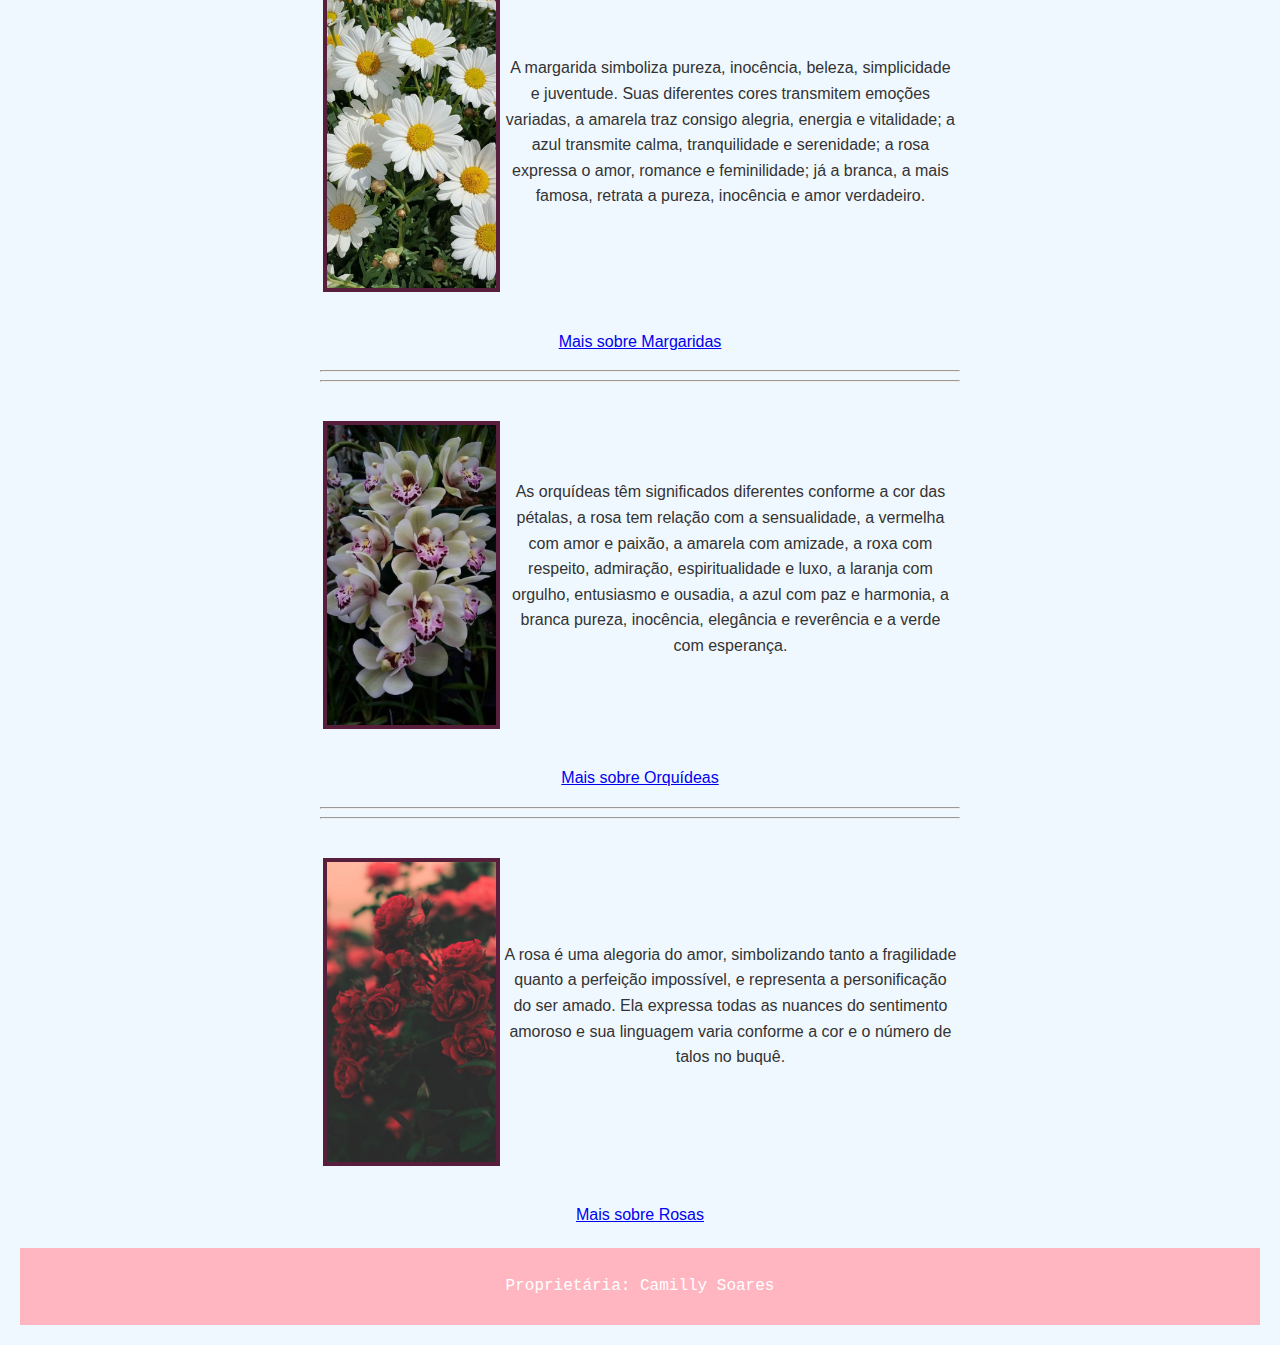
==== commit f34763be: "Informações" ====
--- a/florsignificado.html
+++ b/florsignificado.html
@@ -26,7 +26,7 @@
                     <tr>
                       <td><img src="imgs/girassois.jpeg" alt="Imagem de uma Flor" class="imagem-pequena"></td>
                       <td> 
-                        Na sabedoria popular, os tons amarelados e alaranjados da flor do girassol o tornam uma planta associada à felicidade, energia, alegria e vitalidade. No amor, ele frequentemente simboliza respeito e honestidade, enquanto nas amizades, representa a lealdade. Em algumas culturas, o girassol também é símbolo de coragem.
+                        O girassol é uma planta associada à felicidade, energia, alegria e vitalidade, simbolizando respeito e honestidade no amor e lealdade nas amizades. Em algumas culturas, representa coragem e é considerado um bom augúrio para novos empreendimentos. No feng shui, atrai energias positivas, saúde e prosperidade. Na mitologia grega, a flor está ligada à ninfa Clície, que, após ser rejeitada por Hélio, o Deus do Sol, transformou-se em girassol para continuar observando-o.
                       </td> 
                     </tr>   
                 </table>
@@ -41,8 +41,7 @@
                       <td><img src="imgs/lavandas.jpeg" alt="Imagem de uma Flor" class="imagem-pequena"> 
                       </td>
                       <td> 
-                        Na sabedoria popular, os tons amarelados e alaranjados da flor do girassol o tornam uma planta associada à felicidade, energia, alegria e vitalidade. No amor, ele frequentemente simboliza respeito e honestidade, enquanto nas amizades, representa a lealdade. Em algumas culturas, o girassol também é símbolo de coragem.
-                      </td> 
+                        A lavanda é uma planta rica em simbolismo, associada a amor e devoção, pureza e limpeza, e proteção e segurança. Sua fragrância suave a torna um símbolo de amor e ambiente romântico, como era comum na Era Vitoriana. Na Roma Antiga, era usada em banhos para purificar o corpo e a mente, um simbolismo que persiste em produtos de higiene. Além disso, na Idade Média, a lavanda era colocada em lareiras para afastar maus espíritos e, em algumas culturas, acredita-se que ela proporciona segurança e paz ao lar.                      </td> 
                     </tr>   
                 </table>
                 <br>
@@ -55,8 +54,7 @@
                     <tr>
                       <td><img src="imgs/lirios.jpeg" alt="Imagem de uma Flor" class="imagem-pequena"></td>
                       <td> 
-                        Na sabedoria popular, os tons amarelados e alaranjados da flor do girassol o tornam uma planta associada à felicidade, energia, alegria e vitalidade. No amor, ele frequentemente simboliza respeito e honestidade, enquanto nas amizades, representa a lealdade. Em algumas culturas, o girassol também é símbolo de coragem.
-                      </td> 
+                        O lírio é associado à beleza, elegância e fragrância, além de simbolizar pureza, inocência e virtude. Frequentemente usado em cerimônias religiosas e casamentos, ele também representa renovação e ressurreição, como na tradição cristã, onde simboliza a ressurreição de Cristo. Em outras culturas, está ligado à fertilidade, à maternidade e à transcendência espiritual.                      </td> 
                     </tr>   
                 </table>
                 <br>
@@ -69,8 +67,7 @@
                     <tr>
                       <td><img src="imgs/margaridas.jpeg" alt="Imagem de uma Flor" class="imagem-pequena"></td>
                       <td> 
-                        Na sabedoria popular, os tons amarelados e alaranjados da flor do girassol o tornam uma planta associada à felicidade, energia, alegria e vitalidade. No amor, ele frequentemente simboliza respeito e honestidade, enquanto nas amizades, representa a lealdade. Em algumas culturas, o girassol também é símbolo de coragem.
-                      </td> 
+                        A margarida simboliza pureza, inocência, beleza, simplicidade e juventude. Suas diferentes cores transmitem emoções variadas, a amarela traz consigo alegria, energia e vitalidade; a azul transmite calma, tranquilidade e serenidade; a rosa expressa o amor, romance e feminilidade; já a branca, a mais famosa, retrata a pureza, inocência e amor verdadeiro.                      </td> 
                     </tr>   
                 </table>
                 <br>
@@ -83,8 +80,7 @@
                     <tr>
                       <td><img src="imgs/orquideas.jpeg" alt="Imagem de uma Flor" class="imagem-pequena"> </td>
                       <td> 
-                        Na sabedoria popular, os tons amarelados e alaranjados da flor do girassol o tornam uma planta associada à felicidade, energia, alegria e vitalidade. No amor, ele frequentemente simboliza respeito e honestidade, enquanto nas amizades, representa a lealdade. Em algumas culturas, o girassol também é símbolo de coragem.
-                      </td> 
+                        As orquídeas têm significados diferentes conforme a cor das pétalas, a rosa tem relação com a sensualidade, a vermelha com amor e paixão, a amarela com amizade, a roxa com respeito, admiração, espiritualidade e luxo, a laranja com orgulho, entusiasmo e ousadia, a azul com paz e harmonia, a branca pureza, inocência, elegância e reverência e a verde com esperança.                      </td> 
                     </tr>   
                 </table>
                 <br>
@@ -97,8 +93,7 @@
                     <tr>
                       <td><img src="imgs/rosas.jpeg" alt="Imagem de uma Flor" class="imagem-pequena"></td>
                       <td> 
-                        Na sabedoria popular, os tons amarelados e alaranjados da flor do girassol o tornam uma planta associada à felicidade, energia, alegria e vitalidade. No amor, ele frequentemente simboliza respeito e honestidade, enquanto nas amizades, representa a lealdade. Em algumas culturas, o girassol também é símbolo de coragem.
-                      </td> 
+                        A rosa é uma alegoria do amor, simbolizando tanto a fragilidade quanto a perfeição impossível, e representa a personificação do ser amado. Ela expressa todas as nuances do sentimento amoroso e sua linguagem varia conforme a cor e o número de talos no buquê.                       </td> 
                     </tr>   
                 </table>
                 <br>
